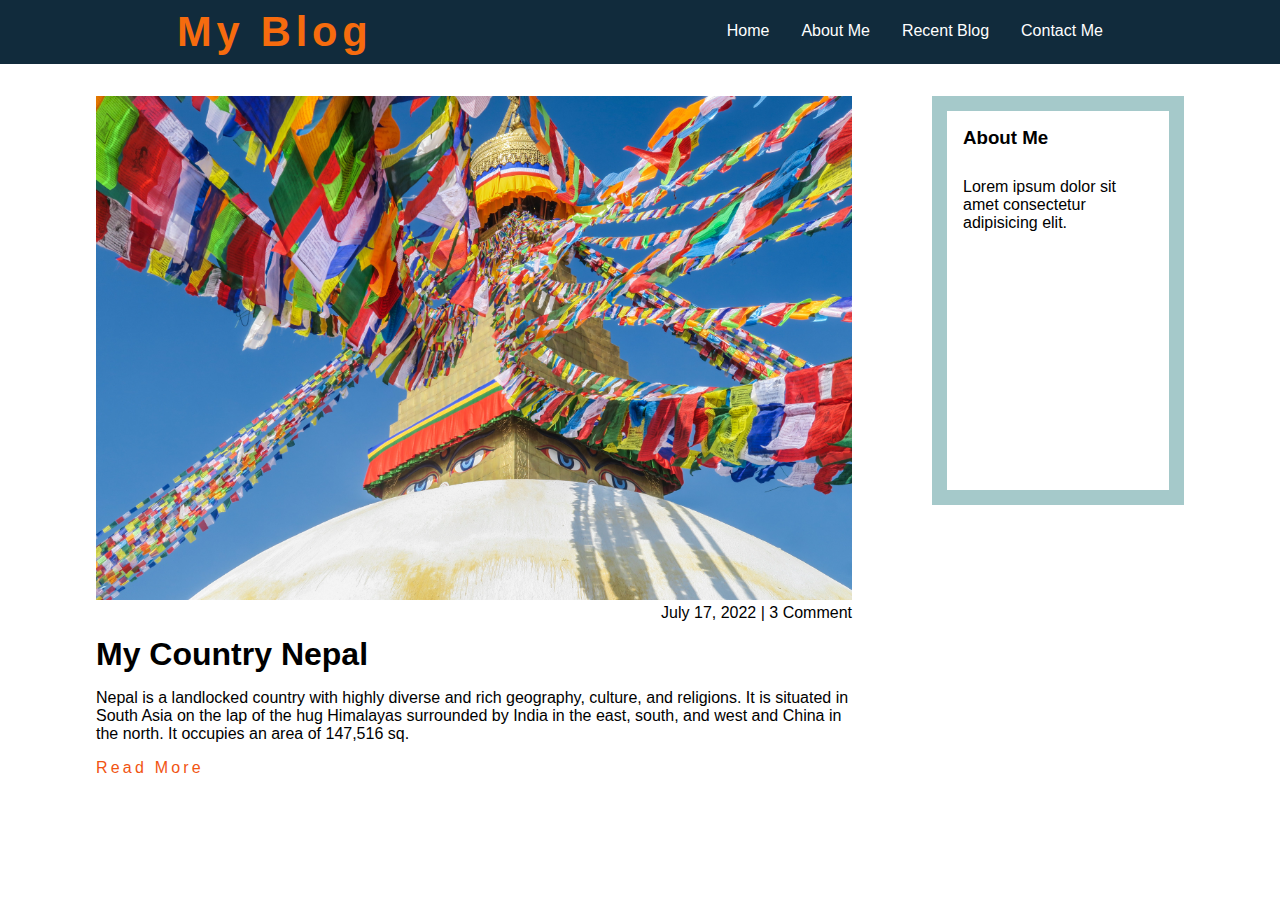
==== index.html @ 591bcb8b "My blog" ====
<!DOCTYPE html>
<html lang="en">
<head>
    <meta charset="UTF-8">
    <meta http-equiv="X-UA-Compatible" content="IE=edge">
    <meta name="viewport" content="width=device-width, initial-scale=1.0">
    <title>My Blog</title>
    <link rel="stylesheet" href="style.css">
</head>
<body>

    <!-- Header -->

    <section class="header">
        <div class="logo">
            <h1>My Blog</h1>
        </div>

        <div class="menu">
            <li><a href="/index.html">Home</a></li>
            <li><a href="/aboutme.html">About Me</a></li>
            <li><a href="/recent-blog.html">Recent Blog</a></li>
            <li><a href="/contactme.html">Contact Me</a></li>
        </div>
    </section>

    <!-- Main-Container -->

    <section class="main-container">

        <div class="main">
            <div class="main-image">
                <img src="/image/img2.jpg" alt="">
                <p>July 17, 2022 | 3 Comment</p>
            </div>


            <div class="main-text">

                <h1>My Country Nepal</h1>
                <p>Nepal is a landlocked country with highly diverse and rich geography, culture, and religions. It is
                    situated in South Asia on the lap of the hug Himalayas surrounded by India in the east, south, and
                    west and China in the north. It occupies an area of 147,516 sq.</p>
                <a href="#">Read More</a>
            </div>
        </div>

        <div class="secondary">

            <div class="div">
                <h3>About Me</h3>
                <img src="/image/myimage.jpg" alt="">
                <p>Lorem ipsum dolor sit amet consectetur adipisicing elit.</p>
            </div>
        </div>

    </section>

</body>
</html>
---- style.css ----
* {
    padding: 0;
    margin: 0;
    box-sizing: border-box;
    font-family: 'Poppins', sans-serif;
}

/* CSS FOR HEADER */

.header {
    display: flex;
    justify-content: space-around;
    background-color: #112B3C;
    height: 4rem;
    align-items: center;
}

.logo {
    color: #F66B0E;
    font-size: 1.3rem;
    letter-spacing: 0.3rem;
    cursor: pointer;
}

.menu {
    display: flex;
    gap: 2rem;
}

.menu li {
    list-style: none;

}

.menu a {
    color: #fff;
    text-decoration: none;
}

.menu a::after {
    content: '';
    width: 0%;
    height: 2px;
    background: #F15412;
    display: block;
    margin: auto;
    transition: 0.3s;
}

.menu a:hover::after {
    width: 100%;
}

@media(max-width:968px) {
    .header {
        flex-direction: column;
        height: 50vh;
    }

    .menu {
        flex-direction: column;
        align-items: center;
        
    }
    
    /* .menu a{
        gap: 0.8rem;
    } */
}

/* CSS FOR MAIN CONTAINER */

.main-container {
    display: grid;
    grid-template-columns: 3fr 1fr;
    margin: 2rem 6rem;
    gap: 5rem;
}

.main-image img {
    max-width: 100%;

}

.main-image p {
    float: right;
}

.main-text {
    margin-top: 2rem;
}

.main-text h1 {
    margin-bottom: 1rem;
}

.main-text p {
    margin-bottom: 1rem;
}

.main-text a {
    text-decoration: none;
    color: #F15412;
    letter-spacing: 0.2rem;
}

.main-text a:hover {
    color: #F15412;
    text-decoration: underline;
}

.secondary img {
    width: 100%;
}

.secondary {
    border: 15px solid #A5C9CA;
    height: 60%;
    padding: 1rem 1rem;
}

.secondary h3 {
    padding-bottom: 0.7rem;

}

/* .secondary .div {
    margin-top: 1rem;
} */

@media(max-width:600px) {
    .main-container {
        grid-template-columns: 1fr;
        margin: 1rem 2rem;
    }
    
    .main-image p {
       font-size: 18px;
    }
    
    .main-text h1 {
        font-size: 25px;
    }
    
    .main-text p {
        font-size: 18px;
    }
    
    .main-text a {
       font-size: 15px;
    }
      
    .secondary {
        border: 15px solid #A5C9CA;
        height: 60%;
        padding: 1rem 1rem;
    }
    
    /* .secondary h3 {
        padding-bottom: 0.7rem;
    
    } */
    .secondary {
        display: none;
    }
}

@media(min-width: 768px){

}

@media(min-width:1200px){

}
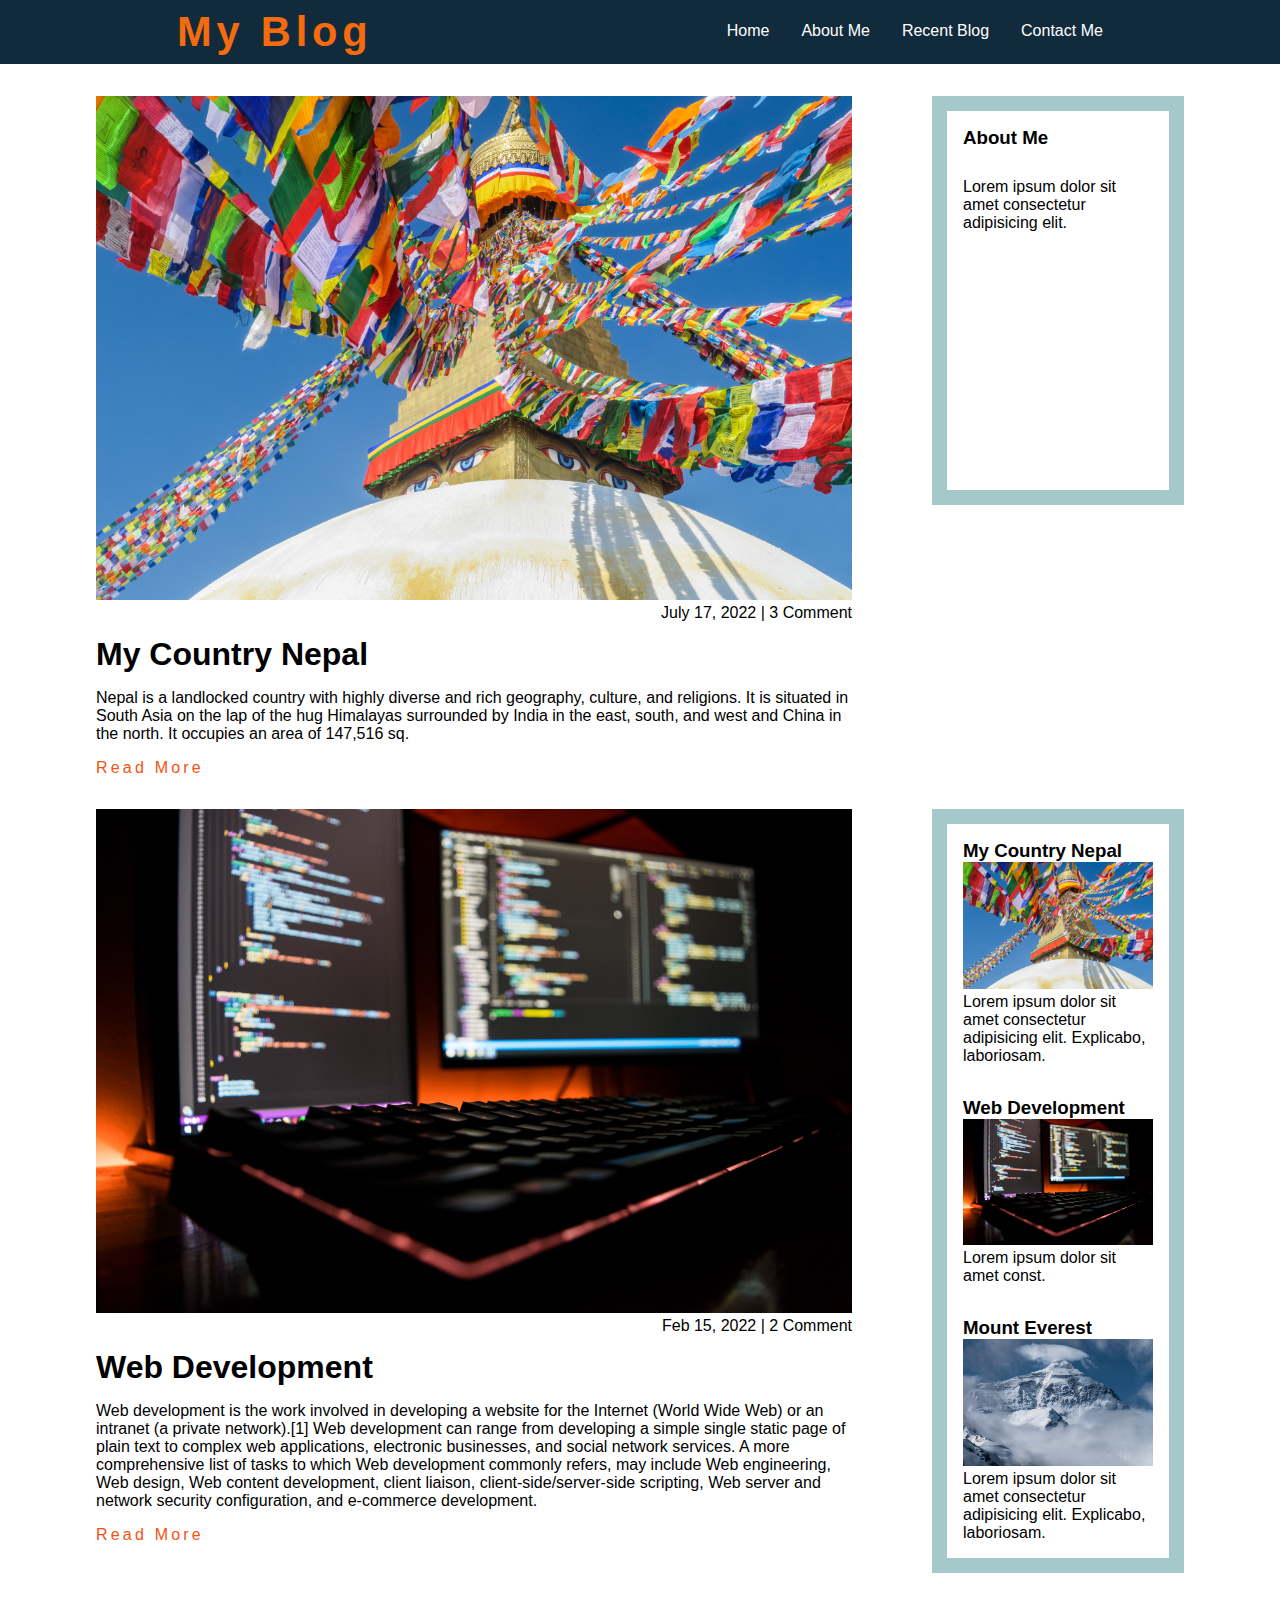
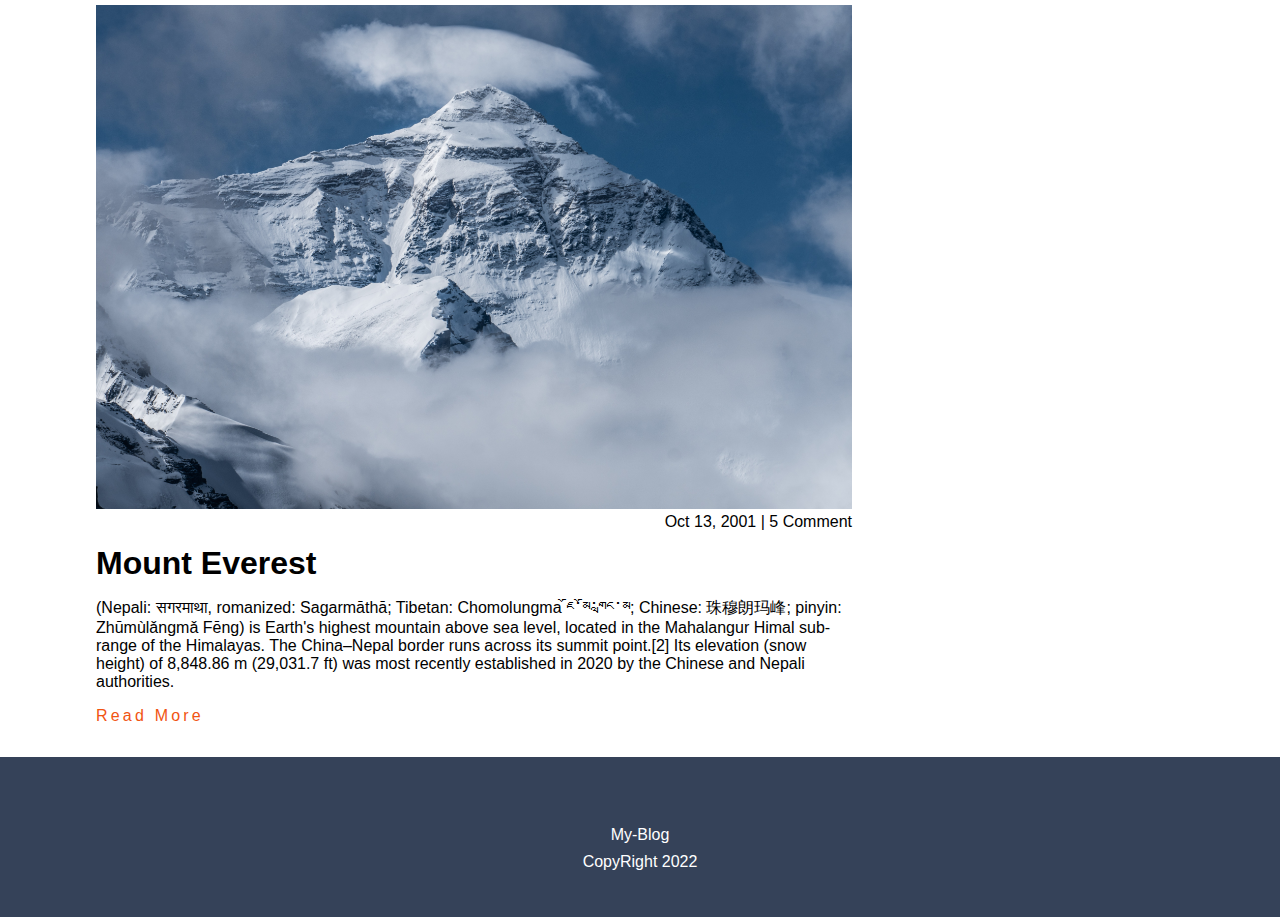
==== commit bb33f37e: "MY_BLOG" ====
--- a/index.html
+++ b/index.html
@@ -1,5 +1,6 @@
 <!DOCTYPE html>
 <html lang="en">
+
 <head>
     <meta charset="UTF-8">
     <meta http-equiv="X-UA-Compatible" content="IE=edge">
@@ -7,6 +8,7 @@
     <title>My Blog</title>
     <link rel="stylesheet" href="style.css">
 </head>
+
 <body>
 
     <!-- Header -->
@@ -17,10 +19,10 @@
         </div>
 
         <div class="menu">
-            <li><a href="/index.html">Home</a></li>
-            <li><a href="/aboutme.html">About Me</a></li>
-            <li><a href="/recent-blog.html">Recent Blog</a></li>
-            <li><a href="/contactme.html">Contact Me</a></li>
+            <li><a href="./index.html">Home</a></li>
+            <li><a href="./aboutme.html">About Me</a></li>
+            <li><a href="./recent-blog.html">Recent Blog</a></li>
+            <li><a href="./contactme.html">Contact Me</a></li>
         </div>
     </section>
 
@@ -30,7 +32,7 @@
 
         <div class="main">
             <div class="main-image">
-                <img src="/image/img2.jpg" alt="">
+                <img src="./image/img2.jpg" alt="">
                 <p>July 17, 2022 | 3 Comment</p>
             </div>
 
@@ -49,12 +51,84 @@
 
             <div class="div">
                 <h3>About Me</h3>
-                <img src="/image/myimage.jpg" alt="">
+                <img src="./image/myimage.jpg" alt="">
                 <p>Lorem ipsum dolor sit amet consectetur adipisicing elit.</p>
             </div>
         </div>
 
     </section>
 
+    <!-- SECOND CONTAINER -->
+
+    <section class="second-container">
+
+        <div class="div1">
+            <img src="./image/img1.jpg" alt="">
+            <p>Feb 15, 2022 | 2 Comment</p>
+
+            <div class="second-container-text">
+                <h1>Web Development</h1>
+                <p>Web development is the work involved in developing a website for the Internet (World Wide Web) or an
+                    intranet (a private network).[1] Web development can range from developing a simple single static
+                    page of plain text to complex web applications, electronic businesses, and social network services.
+                    A more comprehensive list of tasks to which Web development commonly refers, may include Web
+                    engineering, Web design, Web content development, client liaison, client-side/server-side scripting,
+                    Web server and network security configuration, and e-commerce development.</p>
+                <a href="#">Read More</a>
+            </div>
+        </div>
+
+        <div class="div2">
+
+            <div class="div5">
+                <h3>My Country Nepal</h3>
+                <img src="./image/img2.jpg" alt="">
+                <p>Lorem ipsum dolor sit amet consectetur adipisicing elit. Explicabo, laboriosam.</p>
+            </div>
+
+            <div class="div6">
+                <h3>Web Development</h3>
+                <img src="./image/img1.jpg" alt="">
+                <p>Lorem ipsum dolor sit amet const.</p>
+            </div>
+
+            <div class="div7">
+                <h3>Mount Everest</h3>
+                <img src="./image/img3.jpg" alt="">
+                <p>Lorem ipsum dolor sit amet consectetur adipisicing elit. Explicabo, laboriosam.</p>
+            </div>
+
+        </div>
+    </section>
+
+    <!-- THIRD CONTAINER -->
+
+    <section class="third-container">
+        <div class="div3">
+
+            <img src="./image/img3.jpg" alt="">
+            <p>Oct 13, 2001 | 5 Comment</p>
+
+            <div class="third-container-text">
+                <h1>Mount Everest</h1>
+                <p>(Nepali: सगरमाथा, romanized: Sagarmāthā; Tibetan: Chomolungma ཇོ་མོ་གླང་མ; Chinese: 珠穆朗玛峰; pinyin:
+                    Zhūmùlǎngmǎ Fēng) is Earth's highest mountain above sea level, located in the Mahalangur Himal
+                    sub-range of the Himalayas. The China–Nepal border runs across its summit point.[2] Its elevation
+                    (snow height) of 8,848.86 m (29,031.7 ft) was most recently established in 2020 by the Chinese and
+                    Nepali authorities.</p>
+                <a href="#">Read More</a>
+            </div>
+        </div>
+    </section>
+
+
+    <!-- FOOTER -->
+
+    <section class="footer">
+        <p>My-Blog</p>
+        <p>CopyRight 2022</p>
+    </section>
+
 </body>
+
 </html>--- a/style.css
+++ b/style.css
@@ -60,12 +60,8 @@
     .menu {
         flex-direction: column;
         align-items: center;
-        
-    }
-    
-    /* .menu a{
-        gap: 0.8rem;
-    } */
+
+    }
 }
 
 /* CSS FOR MAIN CONTAINER */
@@ -124,51 +120,430 @@
 
 }
 
-/* .secondary .div {
-    margin-top: 1rem;
-} */
-
 @media(max-width:600px) {
     .main-container {
         grid-template-columns: 1fr;
         margin: 1rem 2rem;
     }
-    
+
     .main-image p {
-       font-size: 18px;
-    }
-    
+        font-size: 18px;
+    }
+
     .main-text h1 {
         font-size: 25px;
     }
-    
+
     .main-text p {
         font-size: 18px;
     }
-    
+
     .main-text a {
-       font-size: 15px;
-    }
-      
+        font-size: 15px;
+    }
+
     .secondary {
         border: 15px solid #A5C9CA;
         height: 60%;
         padding: 1rem 1rem;
     }
-    
-    /* .secondary h3 {
-        padding-bottom: 0.7rem;
-    
-    } */
+}
+
+@media(max-width:1024px) {
+
+    .main-container {
+        grid-template-columns: 1fr;
+        margin: 1rem 1rem;
+    }
+
     .secondary {
         display: none;
     }
-}
-
-@media(min-width: 768px){
-
-}
-
-@media(min-width:1200px){
-
+
+}
+
+/* CSS FOR SECOND CONTAINER */
+
+.second-container {
+    display: grid;
+    grid-template-columns: 3fr 1fr;
+    margin: 2rem 6rem;
+    gap: 5rem;
+}
+
+.div1 img {
+    max-width: 100%;
+}
+
+.div1 p {
+    float: right;
+}
+
+.second-container-text {
+    margin-top: 2rem;
+}
+
+.second-container-text h1 {
+    margin-bottom: 1rem;
+}
+
+.second-container-text p {
+    margin-bottom: 1rem;
+}
+
+.second-container-text a {
+    text-decoration: none;
+    color: #F15412;
+    letter-spacing: 0.2rem;
+
+}
+
+.second-container-text a:hover {
+    text-decoration: underline;
+}
+
+.div2 img {
+    width: 100%;
+}
+
+.div2 {
+    border: 15px solid #A5C9CA;
+    height: 100%;
+    padding: 1rem 1rem;
+}
+
+.div2 h1 {
+    padding-bottom: 1rem;
+}
+
+* .div2 h1 {
+    padding-bottom: 1rem;
+
+}
+
+.div2 .div6 {
+    margin-top: 2rem;
+}
+
+.div2 .div7 {
+    margin-top: 2rem;
+}
+
+
+@media(max-width:600px) {
+    .second-container {
+        grid-template-columns: 1fr;
+        margin: 1rem 2rem;
+    }
+
+    .div1 p {
+        font-size: 18px;
+    }
+
+    .second-container-text h1 {
+        font-size: 25px;
+    }
+
+    .second-container-text p {
+        font-size: 18px;
+    }
+
+    .second-container-text a {
+        font-size: 15px;
+    }
+
+    .div2 {
+        border: 15px solid #A5C9CA;
+        height: 100%;
+        padding: 1rem 1rem;
+    }
+}
+
+@media(max-width:1024px) {
+
+    .second-container {
+        grid-template-columns: 1fr;
+        margin: 1rem 1rem;
+    }
+
+    .div2 {
+        display: none;
+    }
+
+}
+
+
+/* CSS FOR THIRD CONTAINER */
+
+
+.third-container {
+    display: grid;
+    grid-template-columns: 3fr 1fr;
+    margin: 2rem 6rem;
+    gap: 5rem;
+}
+
+.div3 img {
+    max-width: 100%;
+}
+
+.div3 p {
+    float: right;
+}
+
+.third-container-text {
+    margin-top: 2rem;
+}
+
+.third-container-text h1 {
+    margin-bottom: 1rem;
+}
+
+.third-container-text p {
+    margin-bottom: 1rem;
+}
+
+.third-container-text a {
+    text-decoration: none;
+    color: #F15412;
+    letter-spacing: 0.2rem;
+}
+
+.third-container-text a:hover {
+    text-decoration: underline;
+}
+
+@media(max-width:600px) {
+    .third-container {
+        grid-template-columns: 1fr;
+        margin: 1rem 2rem;
+    }
+
+    .div3 p {
+        font-size: 18px;
+    }
+
+    .third-container-text h1 {
+        font-size: 25px;
+    }
+
+    .third-container-text p {
+        font-size: 18px;
+    }
+
+    .third-container-text a {
+        font-size: 15px;
+    }
+}
+
+@media(max-width:1024px) {
+
+    .third-container {
+        grid-template-columns: 1fr;
+        margin: 1rem 1rem;
+    }
+
+}
+
+/* CSS FOR FOOTER */
+
+.footer {
+    height: 10rem;
+    background: #354259;
+    text-align: center;
+    padding: 4rem 0;
+
+
+}
+
+.footer p {
+    color: #fff;
+    padding: 0.3rem 0;
+    font-weight: 400;
+}
+
+
+/* CSS FOR ABOUT ME HTML FILE */
+
+.aboutme-container {
+    display: grid;
+    grid-template-columns: 2fr 2fr;
+    margin: 2rem 6rem;
+    gap: 5rem;
+
+}
+
+.aboutme-img img {
+    max-width: 100%;
+    margin-bottom: 3rem;
+}
+
+.aboutme-text p {
+    margin-bottom: 1rem;
+}
+
+.aboutme-text a {
+    color: #F15412;
+    letter-spacing: 0.2rem;
+    text-decoration: none;
+}
+
+.aboutme-text a:hover {
+    text-decoration: underline;
+}
+
+@media(max-width:600px) {
+
+    .aboutme-container {
+        display: grid;
+        grid-template-columns: 2fr 2fr;
+        margin: 2rem 6rem;
+        gap: 5rem;
+    
+    }
+    
+    .aboutme-container {
+        grid-template-columns: 1fr;
+        margin: 1rem 2rem;
+    }
+
+    .div3 p {
+        font-size: 18px;
+    }
+
+    .aboutme-text h1,
+    h2 {
+        font-size: 25px;
+    }
+
+    .aboutme-text p {
+        font-size: 18px;
+    }
+
+    .aboutme-text a {
+        font-size: 15px;
+    }
+}
+
+@media(max-width:1024px) {
+
+    .aboutme-container {
+        grid-template-columns: 1fr;
+        margin: 1rem 2rem;
+    }
+
+
+}
+
+/* CSS FOR RECENT BLOG HTML FILE */
+
+/* No, need CSS for Recent-Blog HTML File. */
+
+
+/* CSS FOR CONTACT ME HTML FILE */
+
+.contactme {
+    display: grid;
+    grid-template-columns: 2fr 2fr;
+    margin: 2rem 6rem;
+    gap: 2rem;
+}
+
+.contact-right {
+    border: 1px solid black;
+    padding: 1rem 1rem;
+}
+
+.contact-right h1 {
+    /* color: #F15412; */
+    font-weight: 600;
+    margin-bottom: 1rem;
+}
+
+.contact-left {
+    border: 1px solid black;
+    padding: 1rem 1rem;
+}
+
+input {
+    width: 100%;
+    margin: 0.5rem;
+    border: none;
+    border-bottom: 1px solid #ccc;
+    outline: none;
+}
+
+textarea {
+    width: 100%;
+    /* border: none; */
+    border-bottom: 1px solid #ccc;
+    outline: none;
+    box-sizing: border-box;
+}
+
+label {
+    display: block;
+    color: #F15412;
+}
+
+button {
+    background: #F15412;
+    width: 6rem;
+    border: none;
+    outline: none;
+    color: #fff;
+    height: 50px;
+    border-radius: 15px;
+    margin-top: 1rem;
+    box-shadow: 0px 5px 15px 0px rgba(254, 158, 39, 0.3);
+    display: block;
+    cursor: pointer;
+}
+
+tr td:first-child {
+    padding-right: 1rem;
+}
+
+tr td {
+    padding-top: 1rem;
+}
+
+@media(max-width:600px) {
+    .contactme {
+        grid-template-columns: 1fr;
+        margin: 1rem 1rem;
+    }
+
+    .contact-right h1 {
+        font-size: 1.2rem;
+        font-weight: 600;
+        margin-bottom: 1rem;
+    }
+
+    label{
+        font-size: 0.8rem;
+    }
+
+    button {
+        font-size: 0.8rem;
+        width: 4rem;
+    }
+    
+    .contact-left h1 {
+        font-size: 1.2rem;
+        font-weight: 600;
+        margin-bottom: 1rem;
+    }
+
+    table{
+       font-size: 00.8rem;
+    }
+
+}
+
+@media(max-width:1280px) {
+    .contactme {
+        grid-template-columns: 1fr;
+        margin: 1rem 1rem;
+    }
 }